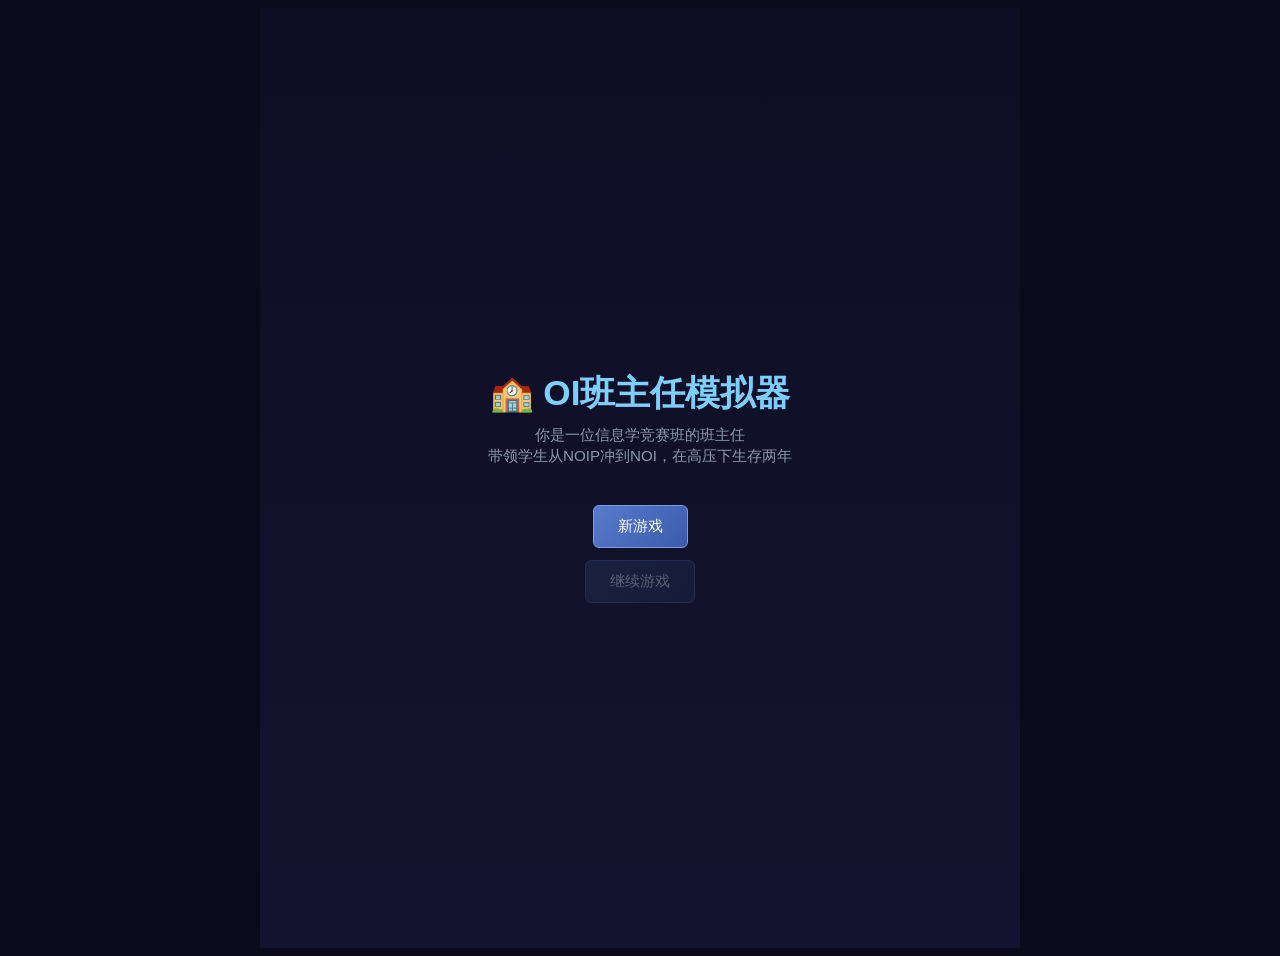
==== oi-teacher-simulator/index.html @ 6fcd282a "init: OI班主任模拟器 - 单文件版 + 拆分版 + 项目文档" ====
<!DOCTYPE html>
<html lang="zh-CN">
<head>
  <meta charset="UTF-8">
  <meta name="viewport" content="width=device-width, initial-scale=1.0">
  <title>OI班主任模拟器</title>
  <link rel="stylesheet" href="style.css">
</head>
<body>
  <div id="app">

    <!-- Title Screen -->
    <div id="title-screen" class="screen active">
      <h1>🏫 OI班主任模拟器</h1>
      <div class="subtitle">你是一位信息学竞赛班的班主任<br>带领学生从NOIP冲到NOI，在高压下生存两年</div>
      <button class="btn primary" onclick="startGame()">新游戏</button>
      <button class="btn" id="btn-load" onclick="loadGame()" disabled>继续游戏</button>
    </div>

    <!-- Intro -->
    <div id="intro-screen" class="screen">
      <p>
        <span class="highlight">新学期开始了。</span><br><br>
        校长把你叫到办公室：<br>
        "这个竞赛班交给你了，两年时间。<br>
        我要看到省一以上的成绩。<br>
        经费不多，你看着办。"<br><br>
        你看着手中的学生名单——<br>
        五个孩子，五个可能性。<br><br>
        <span class="highlight">每周，你最多可以做3件事。</span><br>
        管理班级、教书、搞关系、应付检查…<br>
        你的精力有限，但野心不妨大一点。
      </p>
      <button class="btn primary" onclick="beginGame()">接过名单，开始</button>
    </div>

    <!-- Game Screen -->
    <div id="game-screen" class="screen">
      <!-- Week transition overlay -->
      <div id="week-transition"><h2 id="wt-week"></h2><div class="sub" id="wt-sub"></div></div>

      <div id="status-bar">
        <div class="stat-card">
          <div class="label">教学水平</div>
          <div class="value" id="v-teaching">50</div>
          <div class="stat-bar"><div class="fill teaching" id="b-teaching"></div></div>
        </div>
        <div class="stat-card">
          <div class="label">声望</div>
          <div class="value" id="v-reputation">20</div>
          <div class="stat-bar"><div class="fill reputation" id="b-reputation"></div></div>
        </div>
        <div class="stat-card">
          <div class="label">精力</div>
          <div class="value" id="v-energy">100</div>
          <div class="stat-bar"><div class="fill energy" id="b-energy"></div></div>
        </div>
        <div class="stat-card">
          <div class="label">经费</div>
          <div class="value" id="v-budget">30</div>
          <div class="stat-bar"><div class="fill budget" id="b-budget"></div></div>
        </div>
        <div class="stat-card">
          <div class="label">校方好感</div>
          <div class="value" id="v-school">50</div>
          <div class="stat-bar"><div class="fill school" id="b-school"></div></div>
        </div>
        <div class="stat-card">
          <div class="label">行动剩余</div>
          <div class="value" id="v-actions">3</div>
        </div>
      </div>

      <div id="info-row">
        <span class="semester" id="info-semester"></span>
        <span class="week" id="info-week"></span>
        <span style="margin-left:auto" id="info-action"></span>
      </div>

      <div id="achievements-bar">
        <span class="label">🏅</span>
        <span id="achievements-list"></span>
      </div>

      <div id="students-panel">
        <h3>👥 学生档案</h3>
        <div id="students-list"></div>
      </div>

      <div id="actions-panel">
        <h3>📋 本周行动（选择3项）</h3>
        <div id="actions-grid"></div>
      </div>

      <div id="log-area"></div>

      <div id="bottom-bar">
        <button class="btn small" onclick="saveGame()">💾 存档</button>
        <button class="btn small danger" onclick="resetGame()">🔄 重开</button>
      </div>
    </div>

    <!-- Event Modal -->
    <div class="modal-overlay" id="event-modal">
      <div class="modal" id="event-content"></div>
    </div>

    <!-- Ending Screen -->
    <div id="ending-screen" class="screen"></div>

  </div>

  <script src="game.js"></script>
</body>
</html>
---- oi-teacher-simulator/style.css ----
<style>
* { margin: 0; padding: 0; box-sizing: border-box; }
body {
  font-family: 'PingFang SC', 'Microsoft YaHei', sans-serif;
  background: #0a0a1a;
  color: #e0e0e0;
  min-height: 100vh;
  display: flex;
  justify-content: center;
  align-items: center;
}
#app {
  width: 100%;
  max-width: 720px;
  min-height: 100vh;
  background: linear-gradient(180deg, #0d0d24 0%, #141430 100%);
  padding: 20px;
  display: flex;
  flex-direction: column;
  position: relative;
}
.screen { display: none; flex-direction: column; flex: 1; }
.screen.active { display: flex; }

/* Title */
#title-screen { justify-content: center; align-items: center; text-align: center; }
#title-screen h1 { font-size: 2.2em; color: #7ecfff; margin-bottom: 8px; }
#title-screen .subtitle { color: #8899aa; font-size: 0.95em; margin-bottom: 32px; }
#title-screen .btn { margin: 6px 0; }

/* Buttons */
.btn {
  background: linear-gradient(135deg, #2a3a5c, #1a2a4c);
  border: 1px solid #3a5a8c;
  color: #c0d0e0;
  padding: 10px 24px;
  cursor: pointer;
  font-size: 0.95em;
  border-radius: 6px;
  transition: all 0.2s;
  display: inline-block;
  text-align: center;
}
.btn:hover { background: linear-gradient(135deg, #3a5a8c, #2a4a7c); color: #fff; }
.btn.primary { background: linear-gradient(135deg, #5a7acc, #3a5aac); border-color: #7a9aee; color: #fff; }
.btn.primary:hover { background: linear-gradient(135deg, #6a8aee, #4a6acc); }
.btn.danger { background: linear-gradient(135deg, #5c2a2a, #4c1a1a); border-color: #8c3a3a; }
.btn.small { padding: 5px 12px; font-size: 0.8em; }
.btn:disabled { opacity: 0.4; cursor: not-allowed; }
.btn.achievement { background: linear-gradient(135deg, #2a3a1a, #1a2a1a); border-color: #5a8c3a; color: #b0d0a0; }

/* Status Bar */
#status-bar {
  display: grid;
  grid-template-columns: repeat(3, 1fr);
  gap: 8px;
  margin-bottom: 12px;
}
.stat-card {
  background: #111128;
  border: 1px solid #2a2a4a;
  border-radius: 8px;
  padding: 10px 12px;
  text-align: center;
}
.stat-card .label { font-size: 0.75em; color: #8899aa; }
.stat-card .value { font-size: 1.4em; font-weight: bold; }
.stat-bar {
  height: 4px; background: #2a2a4a; border-radius: 2px;
  margin-top: 6px; overflow: hidden;
}
.stat-bar .fill { height: 100%; border-radius: 2px; transition: width 0.5s; }
.fill.teaching { background: #5a9eff; }
.fill.reputation { background: #ff9e5a; }
.fill.energy { background: #5aff9e; }
.fill.budget { background: #ffd95a; }
.fill.school { background: #ff5a9e; }

/* Info row */
#info-row {
  display: flex; gap: 10px; margin-bottom: 12px;
  font-size: 0.85em; color: #8899aa;
}
#info-row .week { color: #7ecfff; font-weight: bold; }
#info-row .semester { color: #ff9e5a; }

/* Students */
#students-panel { margin-bottom: 12px; }
#students-panel h3 {
  font-size: 0.9em; color: #8899aa; margin-bottom: 6px;
}
.student-card {
  background: #111128;
  border: 1px solid #2a2a4a;
  border-radius: 6px;
  padding: 8px 12px;
  margin-bottom: 4px;
  display: flex;
  justify-content: space-between;
  align-items: center;
  font-size: 0.85em;
  transition: all 0.3s;
}
.student-card .s-name { font-weight: bold; min-width: 60px; }
.student-card .s-stats { display: flex; gap: 10px; font-size: 0.8em; color: #aabbcc; }
.student-card .s-stats span { white-space: nowrap; }
.student-card .s-mood { font-size: 1.1em; min-width: 24px; text-align: center; }

/* Log */
#log-area {
  flex: 1;
  background: #0c0c1e;
  border: 1px solid #2a2a4a;
  border-radius: 8px;
  padding: 12px;
  overflow-y: auto;
  margin-bottom: 12px;
  max-height: 200px;
  min-height: 100px;
}
.log-entry {
  margin-bottom: 8px;
  padding-bottom: 8px;
  border-bottom: 1px solid #1a1a3a;
  font-size: 0.85em;
  line-height: 1.5;
}
.log-entry:last-child { border-bottom: none; }
.log-entry .time { color: #5a7acc; font-size: 0.8em; margin-right: 6px; }
.log-entry.event { color: #ffcc5a; }
.log-entry.competition { color: #ff5a9e; }
.log-entry.system { color: #5aff9e; }
.log-entry.achievement { color: #ffd95a; }

/* Actions */
#actions-panel h3 {
  font-size: 0.9em; color: #8899aa; margin-bottom: 6px;
}
#actions-grid {
  display: grid;
  grid-template-columns: 1fr 1fr;
  gap: 6px;
  margin-bottom: 12px;
}
.action-btn {
  background: #111128;
  border: 1px solid #2a2a4a;
  border-radius: 6px;
  padding: 10px;
  cursor: pointer;
  text-align: left;
  font-size: 0.85em;
  color: #c0d0e0;
  transition: all 0.2s;
}
.action-btn:hover { background: #1a1a3a; border-color: #4a5a8c; }
.action-btn .action-name { font-weight: bold; color: #7ecfff; }
.action-btn .action-cost { font-size: 0.75em; color: #8899aa; margin-top: 2px; }
.action-btn:disabled { opacity: 0.35; cursor: not-allowed; }

/* Achievements bar */
#achievements-bar {
  display: flex; flex-wrap: wrap; gap: 4px;
  margin-bottom: 10px; min-height: 24px;
  align-items: center;
}
#achievements-bar .label {
  font-size: 0.75em; color: #8899aa; margin-right: 6px;
}

/* Bottom bar */
#bottom-bar {
  display: flex; gap: 8px; justify-content: center;
  padding-top: 8px;
  border-top: 1px solid #2a2a4a;
}

/* Week transition overlay */
#week-transition {
  position: absolute; top: 0; left: 0; width: 100%; height: 100%;
  background: rgba(0,0,0,0.85); display: none;
  justify-content: center; align-items: center; z-index: 50;
  flex-direction: column; pointer-events: none;
}
#week-transition.active {
  display: flex;
  animation: fadeInOut 1.2s ease-in-out;
}
#week-transition h2 { color: #7ecfff; font-size: 1.6em; }
#week-transition .sub { color: #8899aa; font-size: 0.9em; margin-top: 8px; }
@keyframes fadeInOut {
  0% { opacity: 0; }
  20% { opacity: 1; }
  80% { opacity: 1; }
  100% { opacity: 0; }
}

/* Modal */
.modal-overlay {
  position: fixed; top: 0; left: 0; width: 100%; height: 100%;
  background: rgba(0,0,0,0.75); display: none;
  justify-content: center; align-items: center; z-index: 100;
}
.modal-overlay.active { display: flex; }
.modal {
  background: #141430; border: 1px solid #4a5a8c; border-radius: 12px;
  padding: 24px; max-width: 500px; width: 90%; max-height: 80vh; overflow-y: auto;
}
.modal h2 { color: #7ecfff; margin-bottom: 12px; font-size: 1.2em; }
.modal .desc { color: #aabbcc; margin-bottom: 16px; line-height: 1.6; font-size: 0.9em; }
.modal .choices { display: flex; flex-direction: column; gap: 8px; }
.modal .choice-btn {
  background: #111128; border: 1px solid #3a5a8c; border-radius: 8px;
  padding: 12px; cursor: pointer; text-align: left; color: #e0e0e0;
  transition: all 0.2s;
}
.modal .choice-btn:hover { background: #1a1a4a; border-color: #5a7acc; }
.modal .choice-btn .c-title { font-weight: bold; color: #7ecfff; }
.modal .choice-btn .c-effect { font-size: 0.8em; color: #8899aa; margin-top: 4px; }
.modal .choice-btn:disabled { opacity: 0.4; cursor: not-allowed; }

/* Competition results in modal */
.modal .comp-result { font-size: 0.85em; padding: 4px 0; }
.modal .comp-summary { color: #ffcc5a; font-weight: bold; margin-top: 12px; font-size: 0.9em; }

/* Ending */
#ending-screen { justify-content: center; align-items: center; text-align: center; }
#ending-screen h2 { color: #ffcc5a; font-size: 1.8em; margin-bottom: 8px; }
#ending-screen .ending-title { color: #ff9e5a; font-size: 1.3em; margin-bottom: 16px; }
#ending-screen .ending-desc { color: #aabbcc; line-height: 1.8; margin-bottom: 24px; max-width: 500px; }
#ending-screen .stats-summary { color: #8899aa; font-size: 0.85em; margin-bottom: 16px; }

/* Achievement badges */
.achievement-badge {
  display: inline-block; background: #1a2a4a; border: 1px solid #5a7acc;
  border-radius: 4px; padding: 2px 8px; margin: 2px; font-size: 0.75em;
  color: #7ecfff;
}

/* Intro */
#intro-screen { justify-content: center; align-items: center; text-align: center; }
#intro-screen p { color: #aabbcc; line-height: 1.8; margin-bottom: 24px; max-width: 500px; font-size: 0.95em; }
#intro-screen .highlight { color: #7ecfff; }

.stress-high { color: #ff5a5a !important; }
.score-high { color: #5aff9e !important; }
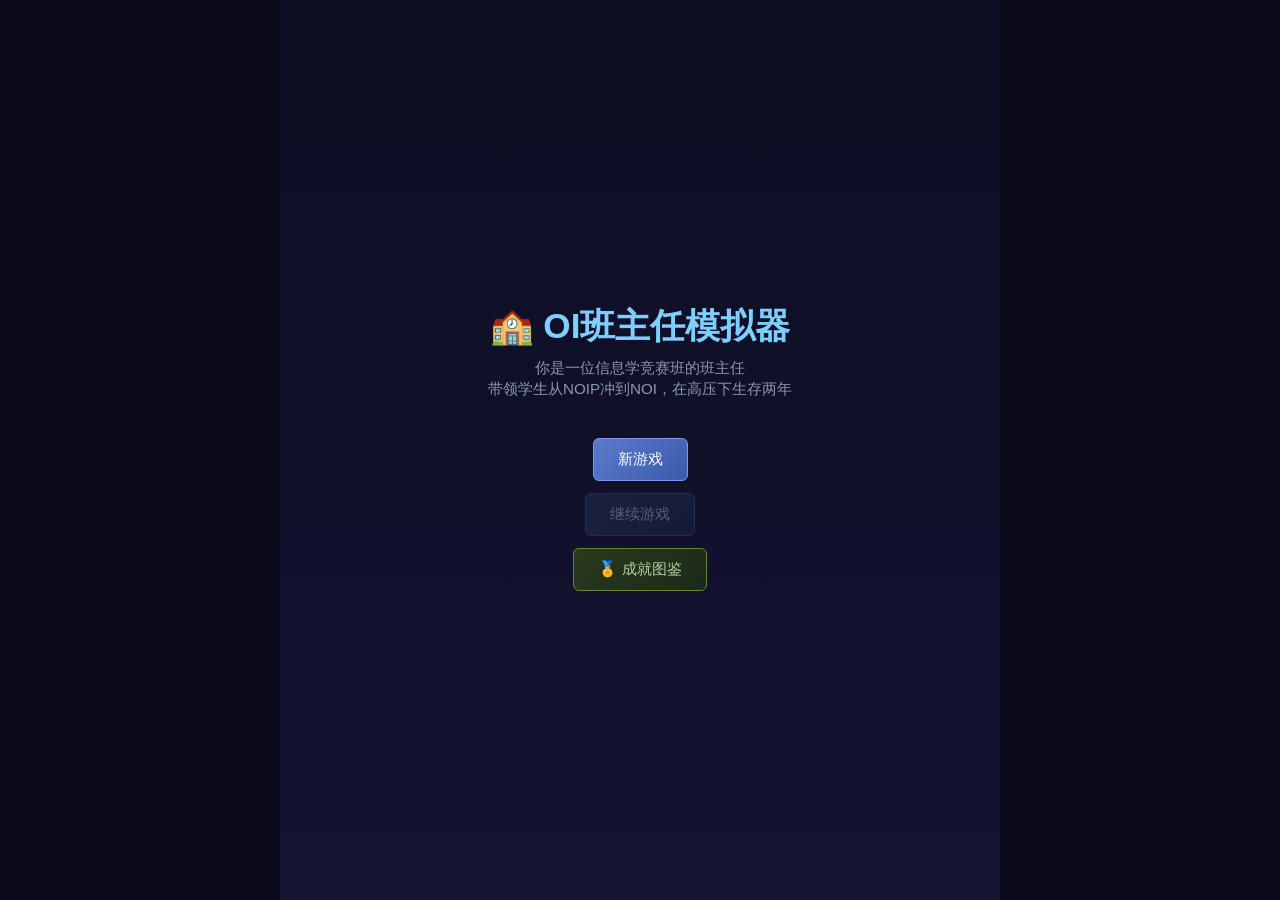
==== commit 1e673197: "refactor: 拆分为多文件版，删除单文件版 - oi-teacher-simulator.html → oi-teacher-simulator/{index.html, game.js, st" ====
--- a/oi-teacher-simulator/index.html
+++ b/oi-teacher-simulator/index.html
@@ -1,115 +1,159 @@
 <!DOCTYPE html>
 <html lang="zh-CN">
 <head>
-  <meta charset="UTF-8">
-  <meta name="viewport" content="width=device-width, initial-scale=1.0">
-  <title>OI班主任模拟器</title>
-  <link rel="stylesheet" href="style.css">
+<meta charset="UTF-8">
+<meta name="viewport" content="width=device-width, initial-scale=1.0">
+<title>OI班主任模拟器</title>
+<link rel="stylesheet" href="style.css">
 </head>
 <body>
-  <div id="app">
+<div id="app">
 
-    <!-- Title Screen -->
-    <div id="title-screen" class="screen active">
-      <h1>🏫 OI班主任模拟器</h1>
-      <div class="subtitle">你是一位信息学竞赛班的班主任<br>带领学生从NOIP冲到NOI，在高压下生存两年</div>
-      <button class="btn primary" onclick="startGame()">新游戏</button>
-      <button class="btn" id="btn-load" onclick="loadGame()" disabled>继续游戏</button>
+<!-- Title Screen -->
+<div id="title-screen" class="screen active">
+  <h1>🏫 OI班主任模拟器</h1>
+  <div class="subtitle">你是一位信息学竞赛班的班主任<br>带领学生从NOIP冲到NOI，在高压下生存两年</div>
+  <button class="btn primary" onclick="startGame()">新游戏</button>
+  <button class="btn" id="btn-load" onclick="loadGame()" disabled>继续游戏</button>
+  <button class="btn achievement" onclick="showAchievements()">🏅 成就图鉴</button>
+</div>
+
+<!-- Difficulty Selection -->
+<div id="difficulty-screen" class="screen">
+  <div style="display:flex;flex-direction:column;justify-content:center;align-items:center;flex:1;text-align:center;overflow-y:auto;padding:20px 0">
+    <h2 style="color:#7ecfff;margin-bottom:6px;font-size:1.4em">选择难度</h2>
+    <p style="color:#8899aa;font-size:0.85em;margin-bottom:28px">不同难度影响起始属性、行动效果、比赛难度和每周行动数</p>
+    <div style="display:flex;flex-direction:column;gap:10px;width:100%;max-width:400px">
+      <button class="btn" onclick="selectDifficulty('easy')" style="text-align:left;padding:12px 16px">
+        <div style="font-size:1.1em;color:#5aff9e;font-weight:bold">🌱 佛系带班</div>
+        <div style="font-size:0.78em;color:#8899aa;margin-top:4px">每周4次行动 · 学生基础更好 · 精力消耗少 · 比赛更容易获奖</div>
+      </button>
+      <button class="btn" onclick="selectDifficulty('normal')" style="text-align:left;padding:12px 16px;border-color:#5a7acc">
+        <div style="font-size:1.1em;color:#7ecfff;font-weight:bold">📋 正常带班</div>
+        <div style="font-size:0.78em;color:#8899aa;margin-top:4px">每周3次行动 · 标准平衡 · 原汁原味的竞赛班主任体验</div>
+      </button>
+      <button class="btn" onclick="selectDifficulty('hardish')" style="text-align:left;padding:12px 16px;border-color:#cc7a5a">
+        <div style="font-size:1.1em;color:#ffaa5a;font-weight:bold">⚔️ 内卷先锋</div>
+        <div style="font-size:0.78em;color:#8899aa;margin-top:4px">每周3次行动 · 学生稍弱 · 精力更紧 · 比赛更卷 · 适合有经验的教练</div>
+      </button>
+      <button class="btn danger" onclick="selectDifficulty('hard')" style="text-align:left;padding:12px 16px">
+        <div style="font-size:1.1em;color:#ff5a5a;font-weight:bold">🔥 死亡冲锋</div>
+        <div style="font-size:0.78em;color:#8899aa;margin-top:4px">每周2次行动 · 学生基础薄弱 · 精力消耗大 · 比赛标准严苛 · 事件更多</div>
+      </button>
+      <button class="btn danger" onclick="selectDifficulty('hell')" style="text-align:left;padding:12px 16px;border-color:#8c1a1a">
+        <div style="font-size:1.1em;color:#ff2a2a;font-weight:bold">💀 地狱炼狱</div>
+        <div style="font-size:0.78em;color:#8899aa;margin-top:4px">每周仅2次行动 · 学生极弱 · 精力极度匮乏 · 比赛几乎不可能获奖 · 事件频发</div>
+      </button>
     </div>
+  </div>
+</div>
 
-    <!-- Intro -->
-    <div id="intro-screen" class="screen">
-      <p>
-        <span class="highlight">新学期开始了。</span><br><br>
-        校长把你叫到办公室：<br>
-        "这个竞赛班交给你了，两年时间。<br>
-        我要看到省一以上的成绩。<br>
-        经费不多，你看着办。"<br><br>
-        你看着手中的学生名单——<br>
-        五个孩子，五个可能性。<br><br>
-        <span class="highlight">每周，你最多可以做3件事。</span><br>
-        管理班级、教书、搞关系、应付检查…<br>
-        你的精力有限，但野心不妨大一点。
-      </p>
-      <button class="btn primary" onclick="beginGame()">接过名单，开始</button>
+<!-- Intro -->
+<div id="intro-screen" class="screen">
+  <p>
+    <span class="highlight">新学期开始了。</span><br><br>
+    校长把你叫到办公室：<br>
+    "这个竞赛班交给你了，两年时间。<br>
+    我要看到省一以上的成绩。<br>
+    经费不多，你看着办。"<br><br>
+    你看着手中的学生名单——<br>
+    五个孩子，五个可能性。<br><br>
+    <span class="highlight">每周，你最多可以做3件事。</span><br>
+    管理班级、教书、搞关系、应付检查…<br>
+    你的精力有限，但野心不妨大一点。
+  </p>
+  <button class="btn primary" onclick="beginGame()">接过名单，开始</button>
+</div>
+
+<!-- Game Screen -->
+<div id="game-screen" class="screen">
+  <!-- Week transition overlay -->
+  <div id="week-transition"><h2 id="wt-week"></h2><div class="sub" id="wt-sub"></div></div>
+
+  <div id="status-bar">
+    <div class="stat-card">
+      <div class="label">教学水平</div>
+      <div class="value" id="v-teaching">50</div>
+      <div class="stat-bar"><div class="fill teaching" id="b-teaching"></div></div>
     </div>
-
-    <!-- Game Screen -->
-    <div id="game-screen" class="screen">
-      <!-- Week transition overlay -->
-      <div id="week-transition"><h2 id="wt-week"></h2><div class="sub" id="wt-sub"></div></div>
-
-      <div id="status-bar">
-        <div class="stat-card">
-          <div class="label">教学水平</div>
-          <div class="value" id="v-teaching">50</div>
-          <div class="stat-bar"><div class="fill teaching" id="b-teaching"></div></div>
-        </div>
-        <div class="stat-card">
-          <div class="label">声望</div>
-          <div class="value" id="v-reputation">20</div>
-          <div class="stat-bar"><div class="fill reputation" id="b-reputation"></div></div>
-        </div>
-        <div class="stat-card">
-          <div class="label">精力</div>
-          <div class="value" id="v-energy">100</div>
-          <div class="stat-bar"><div class="fill energy" id="b-energy"></div></div>
-        </div>
-        <div class="stat-card">
-          <div class="label">经费</div>
-          <div class="value" id="v-budget">30</div>
-          <div class="stat-bar"><div class="fill budget" id="b-budget"></div></div>
-        </div>
-        <div class="stat-card">
-          <div class="label">校方好感</div>
-          <div class="value" id="v-school">50</div>
-          <div class="stat-bar"><div class="fill school" id="b-school"></div></div>
-        </div>
-        <div class="stat-card">
-          <div class="label">行动剩余</div>
-          <div class="value" id="v-actions">3</div>
-        </div>
-      </div>
-
-      <div id="info-row">
-        <span class="semester" id="info-semester"></span>
-        <span class="week" id="info-week"></span>
-        <span style="margin-left:auto" id="info-action"></span>
-      </div>
-
-      <div id="achievements-bar">
-        <span class="label">🏅</span>
-        <span id="achievements-list"></span>
-      </div>
-
-      <div id="students-panel">
-        <h3>👥 学生档案</h3>
-        <div id="students-list"></div>
-      </div>
-
-      <div id="actions-panel">
-        <h3>📋 本周行动（选择3项）</h3>
-        <div id="actions-grid"></div>
-      </div>
-
-      <div id="log-area"></div>
-
-      <div id="bottom-bar">
-        <button class="btn small" onclick="saveGame()">💾 存档</button>
-        <button class="btn small danger" onclick="resetGame()">🔄 重开</button>
-      </div>
+    <div class="stat-card">
+      <div class="label">声望</div>
+      <div class="value" id="v-reputation">20</div>
+      <div class="stat-bar"><div class="fill reputation" id="b-reputation"></div></div>
     </div>
-
-    <!-- Event Modal -->
-    <div class="modal-overlay" id="event-modal">
-      <div class="modal" id="event-content"></div>
+    <div class="stat-card">
+      <div class="label">精力</div>
+      <div class="value" id="v-energy">100</div>
+      <div class="stat-bar"><div class="fill energy" id="b-energy"></div></div>
     </div>
-
-    <!-- Ending Screen -->
-    <div id="ending-screen" class="screen"></div>
-
+    <div class="stat-card">
+      <div class="label">经费</div>
+      <div class="value" id="v-budget">30</div>
+      <div class="stat-bar"><div class="fill budget" id="b-budget"></div></div>
+    </div>
+    <div class="stat-card">
+      <div class="label">校方好感</div>
+      <div class="value" id="v-school">50</div>
+      <div class="stat-bar"><div class="fill school" id="b-school"></div></div>
+    </div>
+    <div class="stat-card">
+      <div class="label">行动剩余</div>
+      <div class="value" id="v-actions">3</div>
+    </div>
   </div>
 
-  <script src="game.js"></script>
+  <div id="info-row">
+    <span class="semester" id="info-semester"></span>
+    <span class="week" id="info-week"></span>
+    <span style="margin-left:auto" id="info-action"></span>
+  </div>
+
+  <div id="achievements-bar">
+    <span class="label">🏅</span>
+    <span id="achievements-list"></span>
+  </div>
+
+  <div id="students-panel">
+    <h3>👥 学生档案</h3>
+    <div id="students-list"></div>
+  </div>
+
+  <div id="actions-panel">
+    <h3 id="actions-header">📋 本周行动</h3>
+    <div class="action-tabs">
+      <div class="action-tab active" id="tab-culture" onclick="switchActionTab('culture')">📖 文化课</div>
+      <div class="action-tab" id="tab-compete" onclick="switchActionTab('compete')">🏆 竞赛</div>
+    </div>
+    <div id="actions-grid"></div>
+  </div>
+
+  <div id="log-area"></div>
+
+  <div id="bottom-bar">
+    <button class="btn small" onclick="saveGame()">💾 存档</button>
+    <button class="btn small achievement" onclick="showAchievements('game')">🏅 图鉴</button>
+    <button class="btn small danger" onclick="resetGame()">🔄 重开</button>
+  </div>
+</div>
+
+<!-- Event Modal -->
+<div class="modal-overlay" id="event-modal">
+  <div class="modal" id="event-content"></div>
+</div>
+
+<!-- Achievement Gallery -->
+<div id="achievements-screen" class="screen">
+  <h2>🏅 成就图鉴</h2>
+  <div class="ach-subtitle" id="ach-counter"></div>
+  <div class="ach-grid" id="ach-grid"></div>
+  <button class="btn" id="ach-back-btn" onclick="closeAchievements()">返回</button>
+</div>
+
+<!-- Ending Screen -->
+<div id="ending-screen" class="screen"></div>
+
+</div>
+
+<script src="game.js"></script>
 </body>
 </html>
--- a/oi-teacher-simulator/style.css
+++ b/oi-teacher-simulator/style.css
@@ -1,4 +1,3 @@
-<style>
 * { margin: 0; padding: 0; box-sizing: border-box; }
 body {
   font-family: 'PingFang SC', 'Microsoft YaHei', sans-serif;
@@ -136,6 +135,17 @@
 #actions-panel h3 {
   font-size: 0.9em; color: #8899aa; margin-bottom: 6px;
 }
+.action-tabs {
+  display: flex; gap: 4px; margin-bottom: 8px;
+}
+.action-tab {
+  flex: 1; padding: 6px 0; text-align: center; font-size: 0.82em; font-weight: bold;
+  background: #111128; border: 1px solid #2a2a4a; border-radius: 6px;
+  cursor: pointer; color: #667; transition: all 0.2s;
+}
+.action-tab.active {
+  background: #1a1a4a; border-color: #5a7acc; color: #7ecfff;
+}
 #actions-grid {
   display: grid;
   grid-template-columns: 1fr 1fr;
@@ -237,6 +247,45 @@
   color: #7ecfff;
 }
 
+/* Achievement gallery */
+#achievements-screen { justify-content: flex-start; align-items: center; padding-top: 20px; }
+#achievements-screen h2 { color: #ffd95a; margin-bottom: 4px; font-size: 1.4em; }
+#achievements-screen .ach-subtitle { color: #8899aa; font-size: 0.85em; margin-bottom: 20px; }
+.ach-grid {
+  width: 100%; max-width: 500px; display: flex; flex-direction: column; gap: 8px;
+  padding-bottom: 20px;
+}
+.ach-item {
+  background: #111128; border: 1px solid #2a2a4a; border-radius: 8px;
+  padding: 12px 14px; display: flex; align-items: center; gap: 12px;
+  transition: all 0.2s;
+}
+.ach-item.unlocked {
+  border-color: #5a8c3a; background: #111a18;
+}
+.ach-item.locked {
+  opacity: 0.5;
+}
+.ach-icon {
+  font-size: 1.6em; min-width: 36px; text-align: center;
+}
+.ach-item.locked .ach-icon { filter: grayscale(1) brightness(0.5); }
+.ach-info { flex: 1; }
+.ach-name { font-weight: bold; font-size: 0.9em; }
+.ach-item.unlocked .ach-name { color: #b0d0a0; }
+.ach-item.locked .ach-name { color: #556; }
+.ach-desc { font-size: 0.78em; color: #8899aa; margin-top: 2px; }
+.ach-item.locked .ach-desc { color: #445; }
+.ach-status {
+  font-size: 0.75em; min-width: 50px; text-align: right;
+}
+.ach-status.done { color: #5aff9e; }
+.ach-status.lock { color: #556; }
+.ach-progress-bar {
+  height: 3px; background: #2a2a4a; border-radius: 2px; margin-top: 4px; overflow: hidden;
+}
+.ach-progress-bar .fill { height: 100%; background: #5a8c3a; border-radius: 2px; transition: width 0.3s; }
+
 /* Intro */
 #intro-screen { justify-content: center; align-items: center; text-align: center; }
 #intro-screen p { color: #aabbcc; line-height: 1.8; margin-bottom: 24px; max-width: 500px; font-size: 0.95em; }
